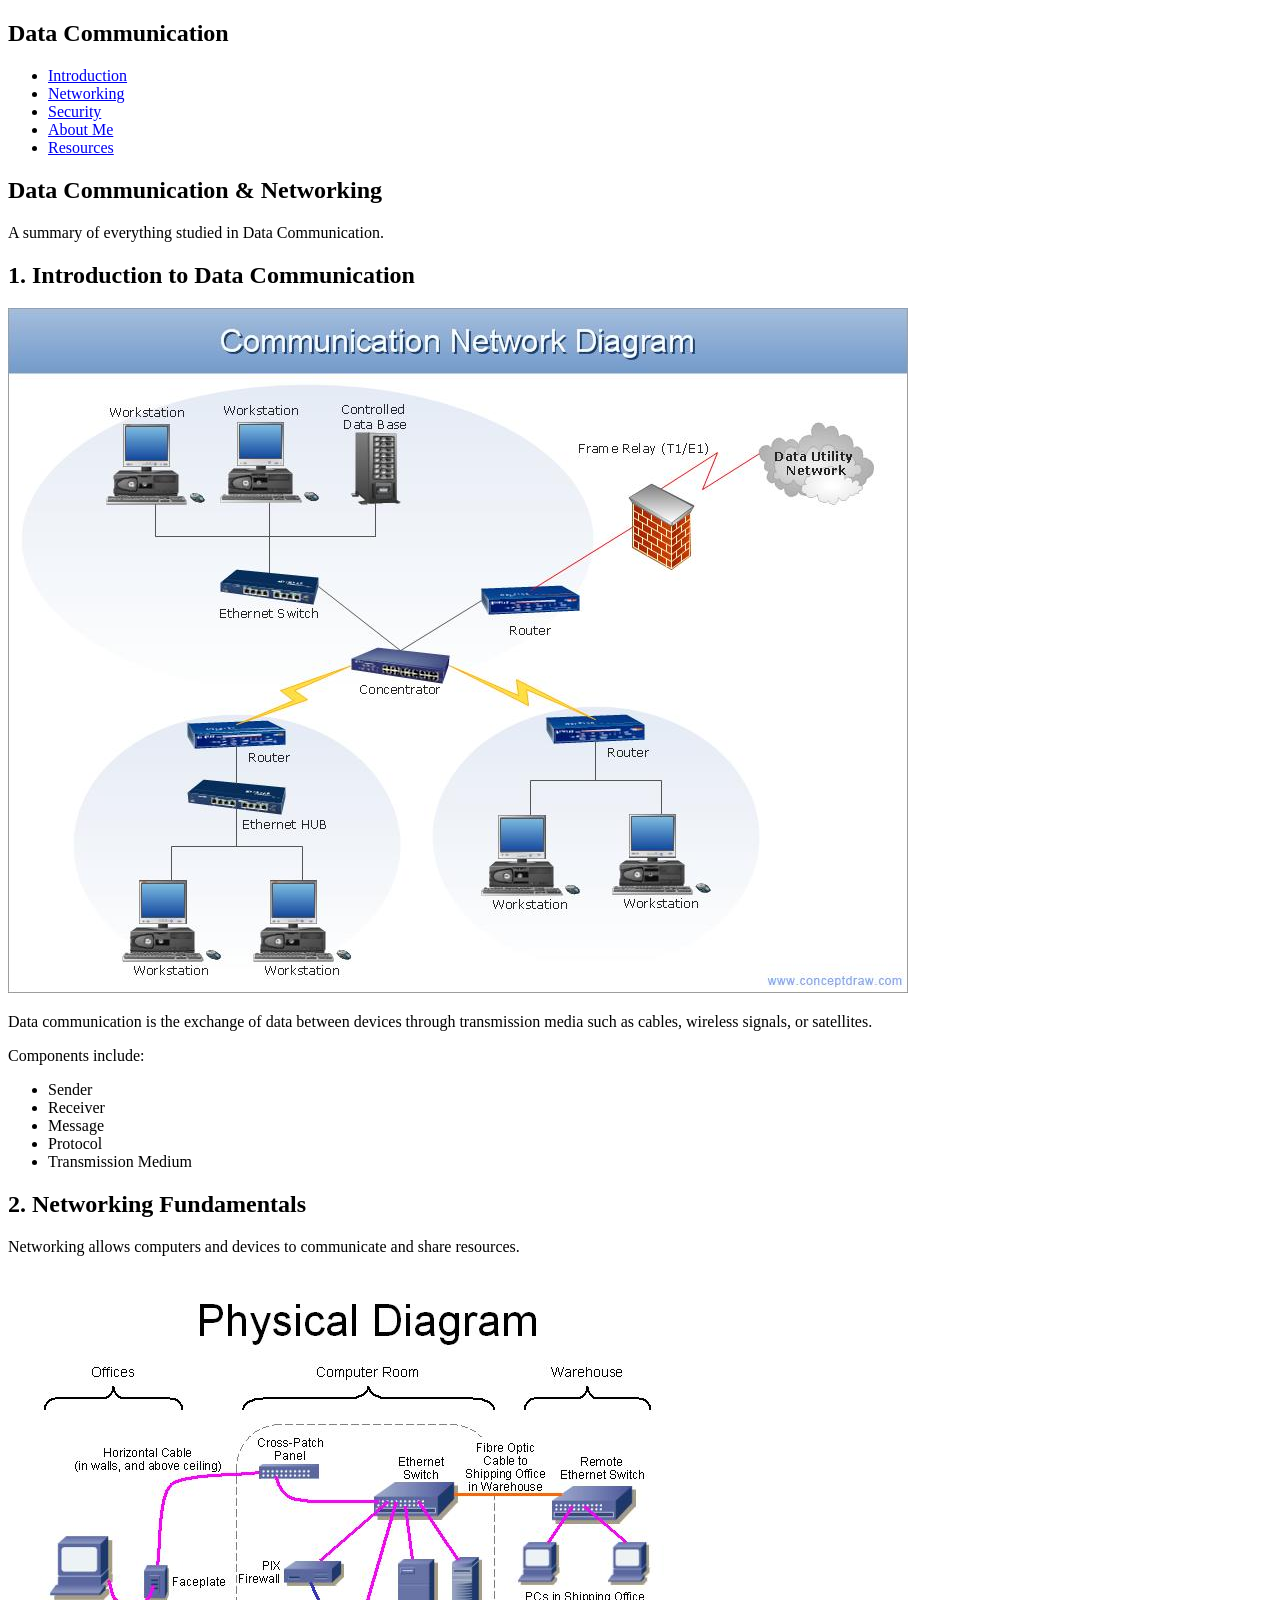
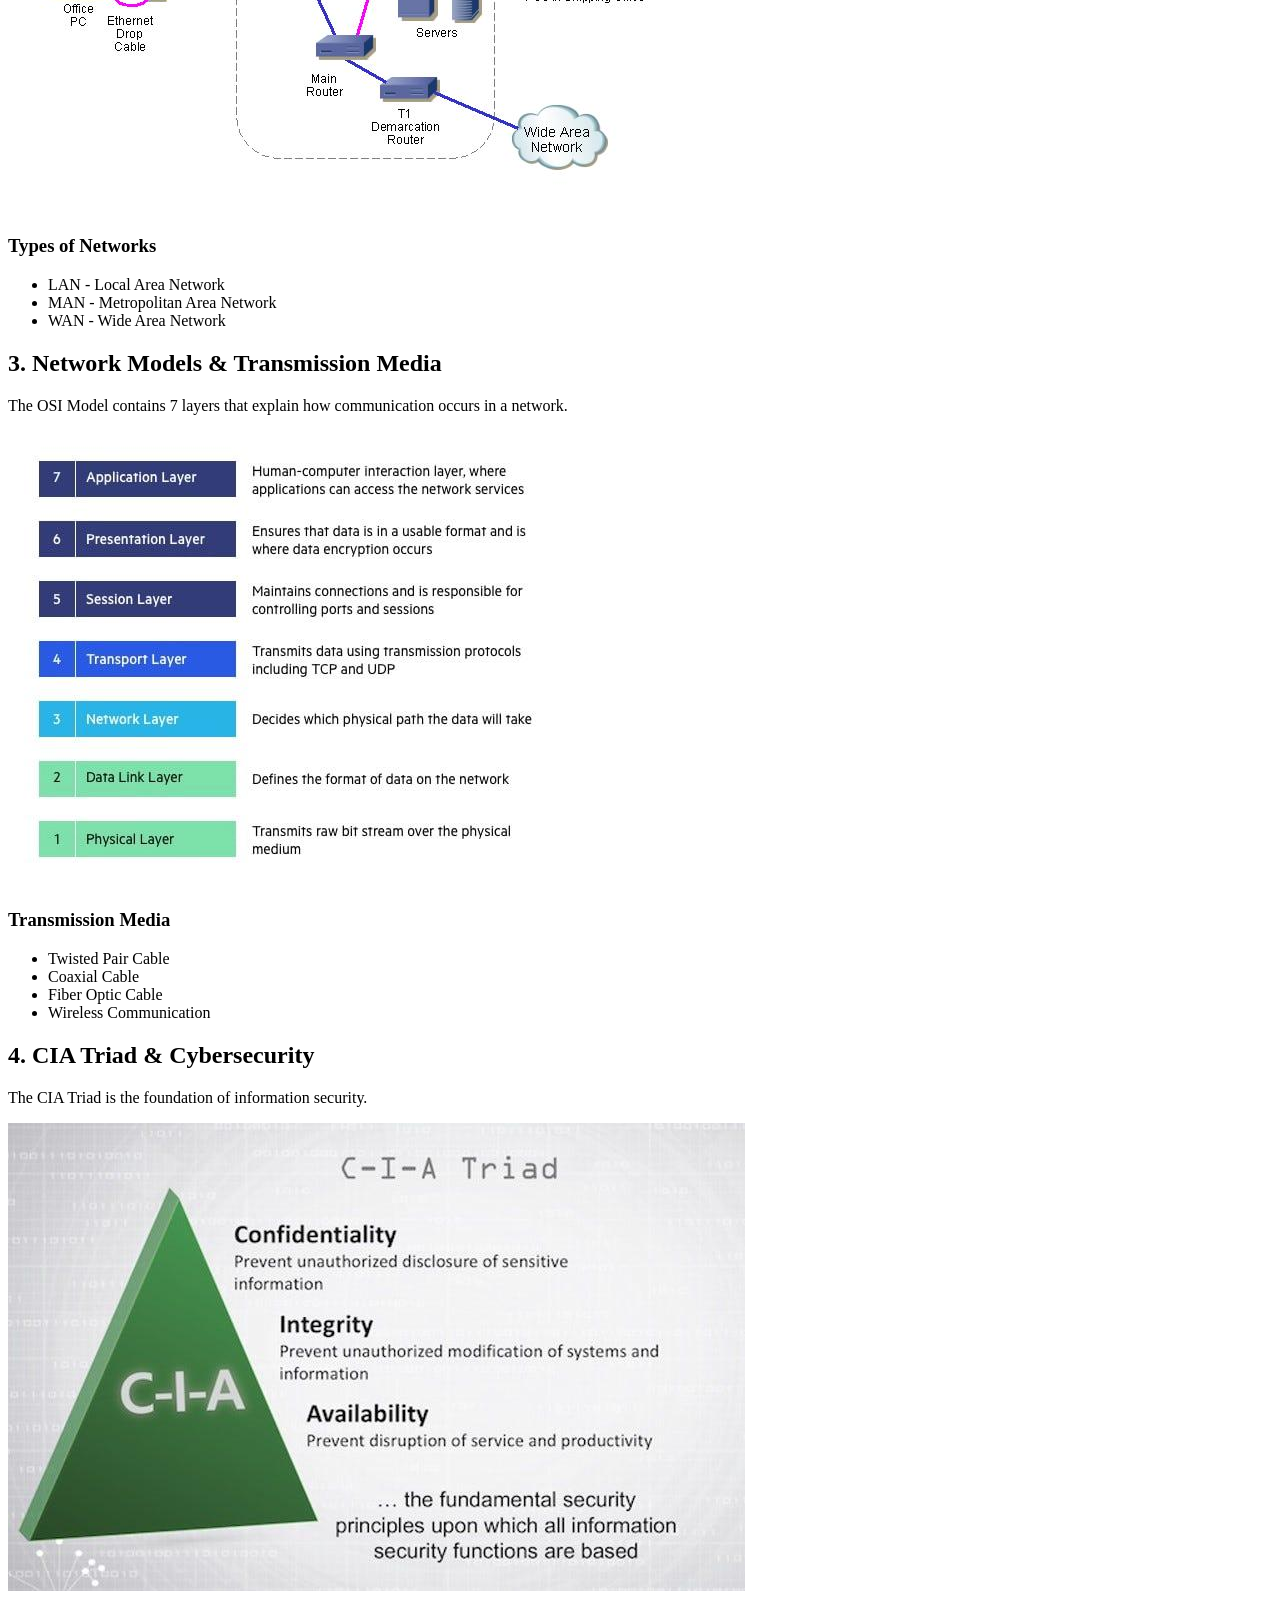
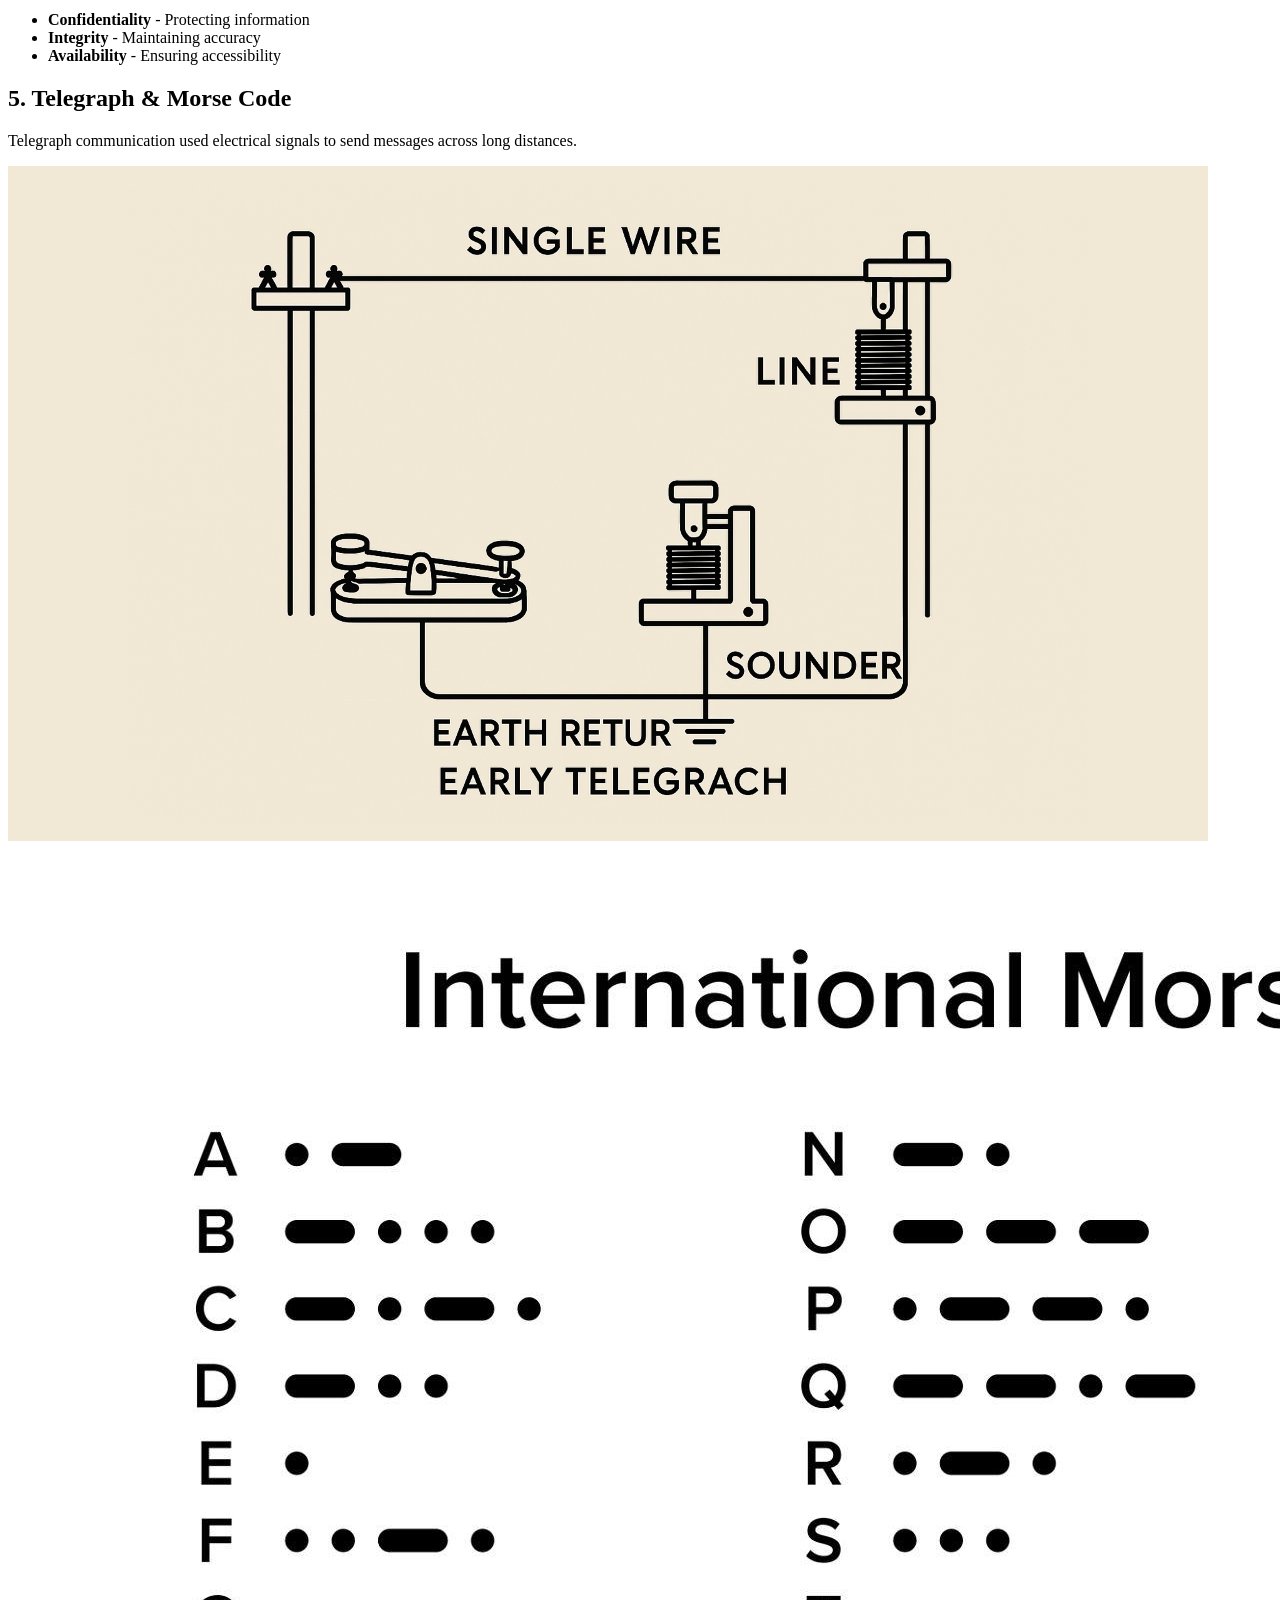
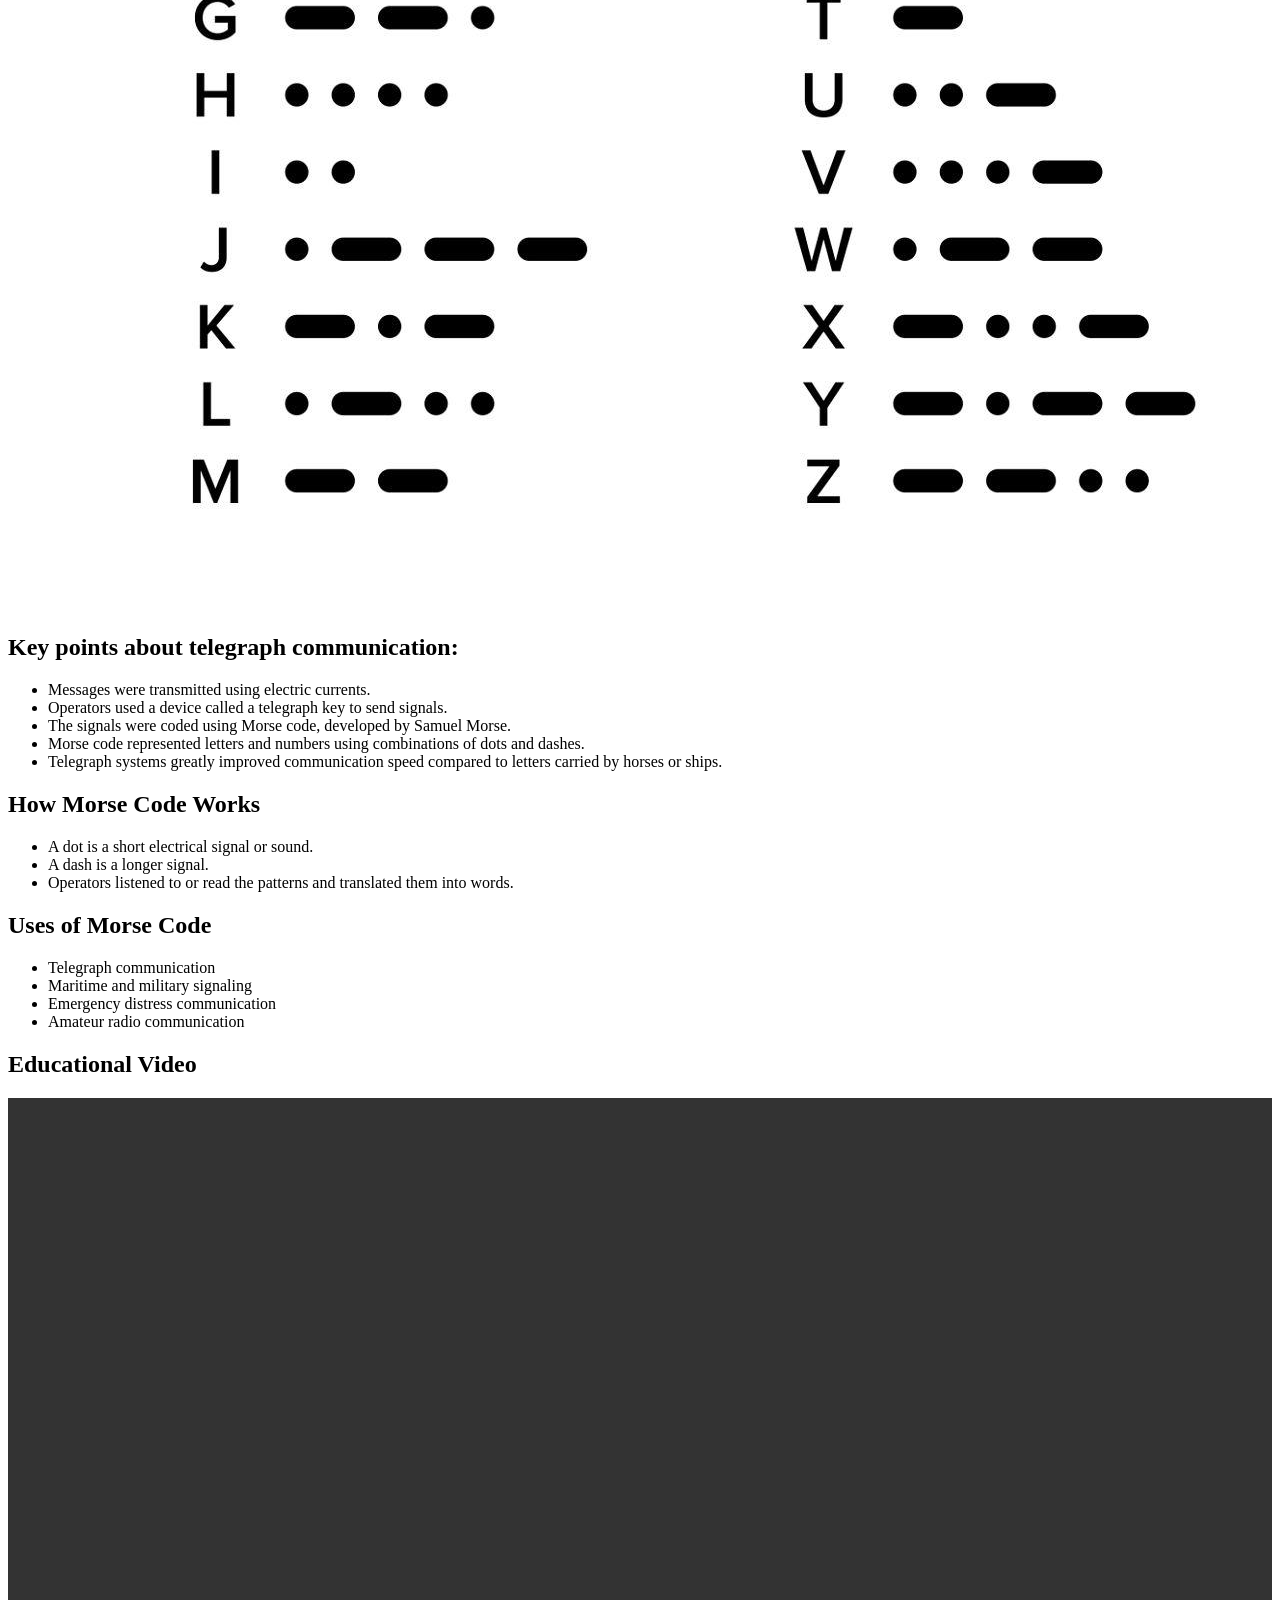
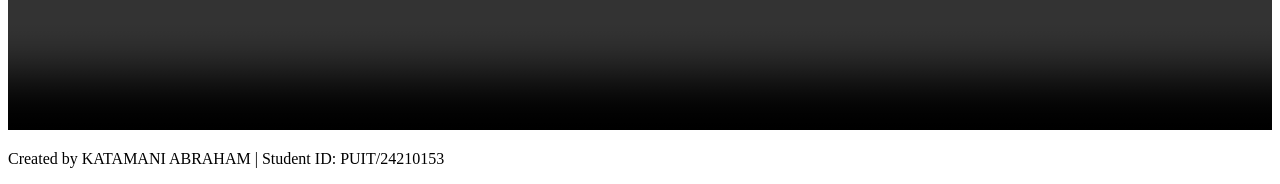
==== index.html @ 7217a276 "Add files via upload" ====
<!DOCTYPE html>
<html lang="en">
<head>
    <meta charset="UTF-8">
    <meta name="viewport" content="width=device-width, initial-scale=1.0">
    <title>Data Communication Assignment</title>
    <link rel="stylesheet" href="style.css">
</head>
<body>

    <!-- NAVBAR -->
    <header>
        <nav>
            <h1>Data Communication</h1>

            <ul>
                <li><a href="#intro">Introduction</a></li>
                <li><a href="#networking">Networking</a></li>
                <li><a href="#security">Security</a></li>
                <li><a href="about.html">About Me</a></li>
                <li><a href="resources.html">Resources</a></li>
            </ul>
        </nav>
    </header>

    <!-- HERO SECTION -->
    <section class="hero">
        <h2>Data Communication & Networking</h2>
        <p>
            A summary of everything studied in Data Communication.
        </p>
    </section>

    <!-- SECTION 1 -->
    <section id="intro" class="card">
        <h2>1. Introduction to Data Communication</h2>

        <div class="image-container">
          <img src="images/DATA COMM.jpg"
         alt="Data Communication"
         class="data-communication">
        </div>
            
        <p>
            Data communication is the exchange of data between devices through
            transmission media such as cables, wireless signals, or satellites.
        </p>

        <p>
            Components include:
        </p>

        <ul>
            <li>Sender</li>
            <li>Receiver</li>
            <li>Message</li>
            <li>Protocol</li>
            <li>Transmission Medium</li>
        </ul>
    </section>

    <!-- SECTION 2 -->
    <section id="networking" class="card">
        <h2>2. Networking Fundamentals</h2>

        <p>
            Networking allows computers and devices to communicate and share resources.
        </p>

        <div class="image-container">
          <img src="images/NETWORK.jpg"
         alt="Network Types"
         class="network-types">
        </div>

        <h3>Types of Networks</h3>

        <ul>
            <li>LAN - Local Area Network</li>
            <li>MAN - Metropolitan Area Network</li>
            <li>WAN - Wide Area Network</li>
        </ul>
    </section>

    <!-- SECTION 3 -->
    <section class="card">
        <h2>3. Network Models & Transmission Media</h2>

        <p>
            The OSI Model contains 7 layers that explain how communication occurs in a network.
        </p>

        <div class="image-container">
          <img src="images/OSI.jpg"
         alt="OSI Model"
         class="OSI">
        </div>

        <h3>Transmission Media</h3>

        <ul>
            <li>Twisted Pair Cable</li>
            <li>Coaxial Cable</li>
            <li>Fiber Optic Cable</li>
            <li>Wireless Communication</li>
        </ul>
    </section>

    <!-- SECTION 4 -->
    <section id="security" class="card">
        <h2>4. CIA Triad & Cybersecurity</h2>

        <p>
            The CIA Triad is the foundation of information security.
        </p>

         <div class="image-container">

          <img src="images/CIA.jpg"
         alt="CIA Triad"
         class="CIA">
        </div>

        <ul>
            <li><strong>Confidentiality</strong> - Protecting information</li>
            <li><strong>Integrity</strong> - Maintaining accuracy</li>
            <li><strong>Availability</strong> - Ensuring accessibility</li>
        </ul>
    </section>

    <!-- SECTION 5 -->
    <section class="card">
        <h2>5. Telegraph & Morse Code</h2>

        <p>
            Telegraph communication used electrical signals to send messages across long distances.
        </p>

        <div class="image-container">

          <img src="images/telegraph-diagram.png"
         alt="Telegraph Diagram"
         class="telegraph">

          <img src="images/Morse code.jpg"
         alt="Morse Code"
         class="Morse-code">

        </div>
        <p>
          <h1><strong>Key points about telegraph communication:</strong></h1>
        </p>
        <ul>
            <li>Messages were transmitted using electric currents.</li>
            <li>Operators used a device called a telegraph key to send signals.</li>
            <li>The signals were coded using Morse code, developed by Samuel Morse.</li>
            <li>Morse code represented letters and numbers using combinations of dots and dashes.</li>
            <li>Telegraph systems greatly improved communication speed compared to letters carried by horses or ships.</li>
        </ul>

        <p>
            <h1><strong>How Morse Code Works</strong></h1>
        </p>
        <ul>
            <li>A dot is a short electrical signal or sound.</li>
            <li>A dash is a longer signal.</li>
            <li>Operators listened to or read the patterns and translated them into words.</li>
        </ul>

        <p>
            <h1><strong>Uses of Morse Code</strong></h1>
        </p>
        <ul>
            <li>Telegraph communication</li>
            <li>Maritime and military signaling</li>
            <li>Emergency distress communication</li>
            <li>Amateur radio communication</li>
        </ul>
    </section>

    <!-- EDUCATIONAL VIDEO -->
<section class="card">
    <h2>Educational Video</h2>

    <video controls width="100%">
        <source src="Videos/Data Communication.mp4" type="video/mp4">
        Your browser does not support the video tag.
    </video>
</section>
    
    <!-- FOOTER -->
    <footer>
        <p>Created by KATAMANI ABRAHAM | Student ID: PUIT/24210153</p>
    </footer>

    <script src="script.js"></script>
</body>
</html>
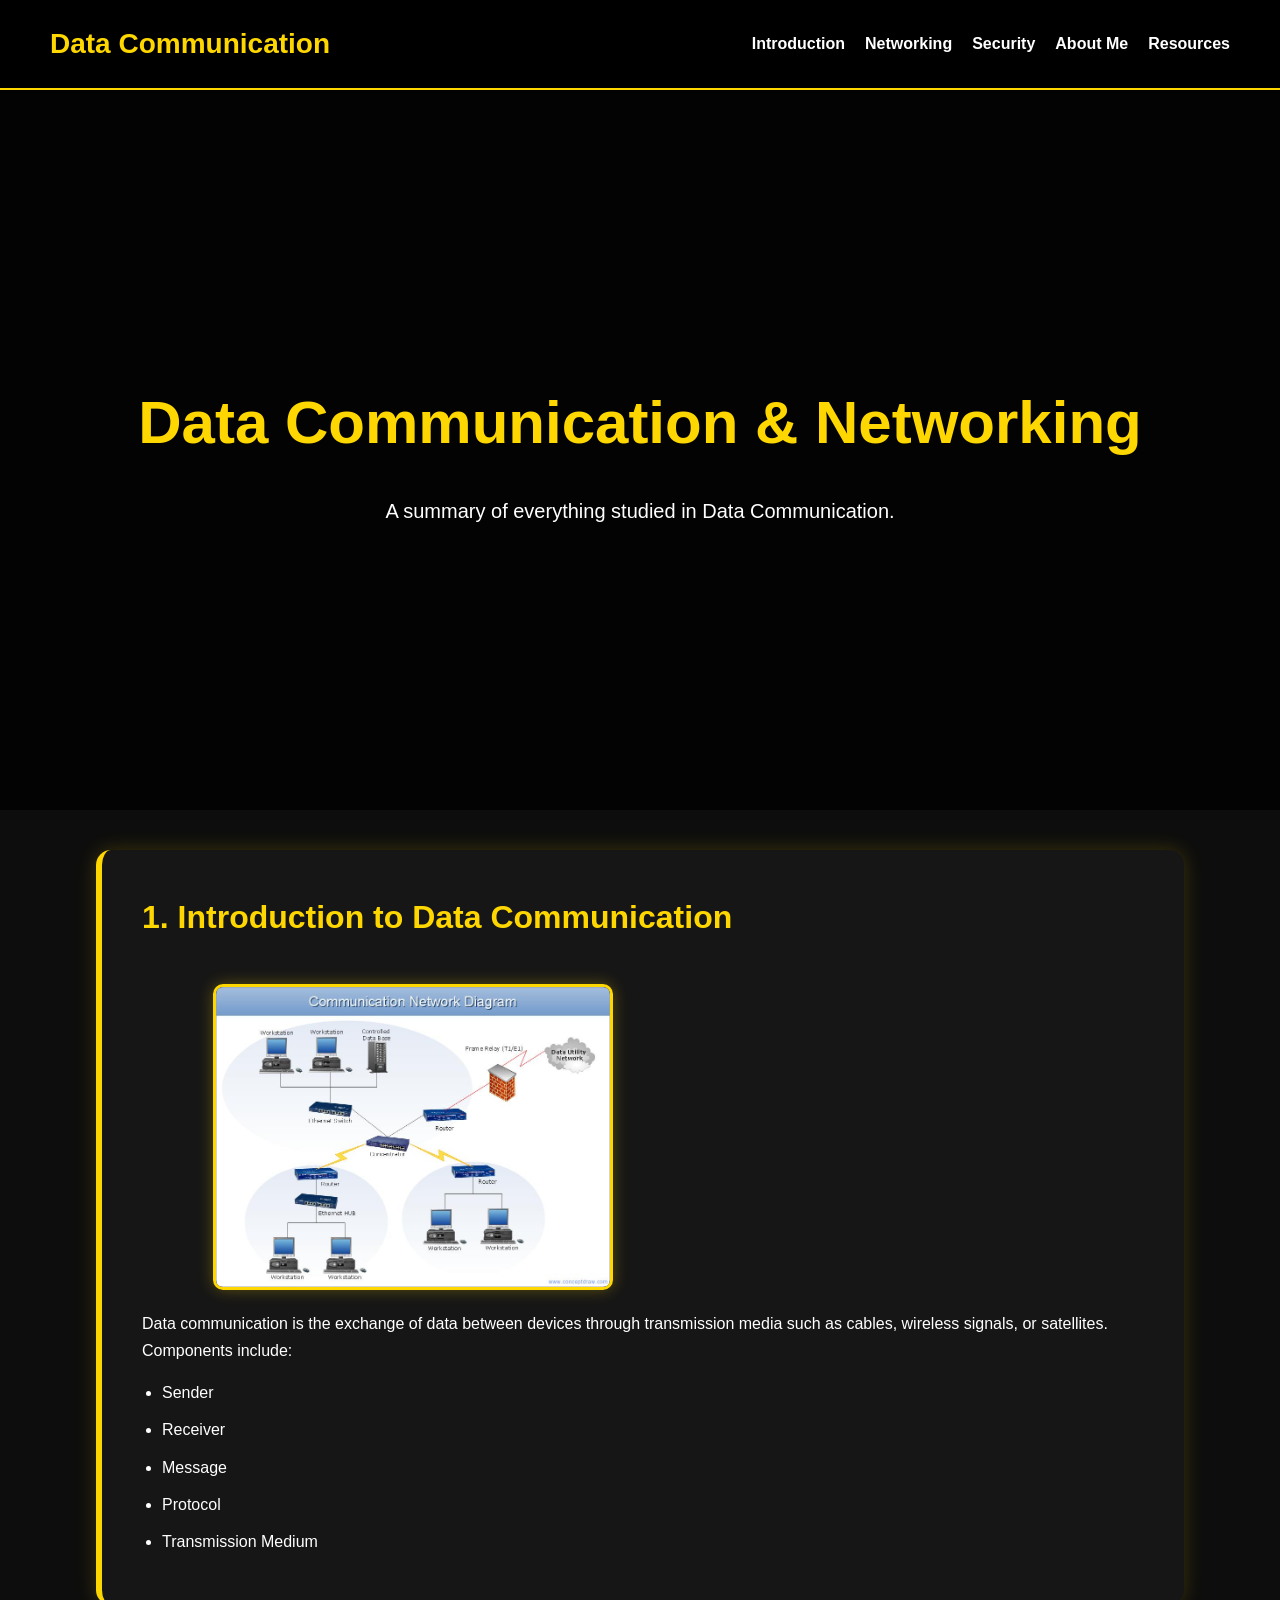
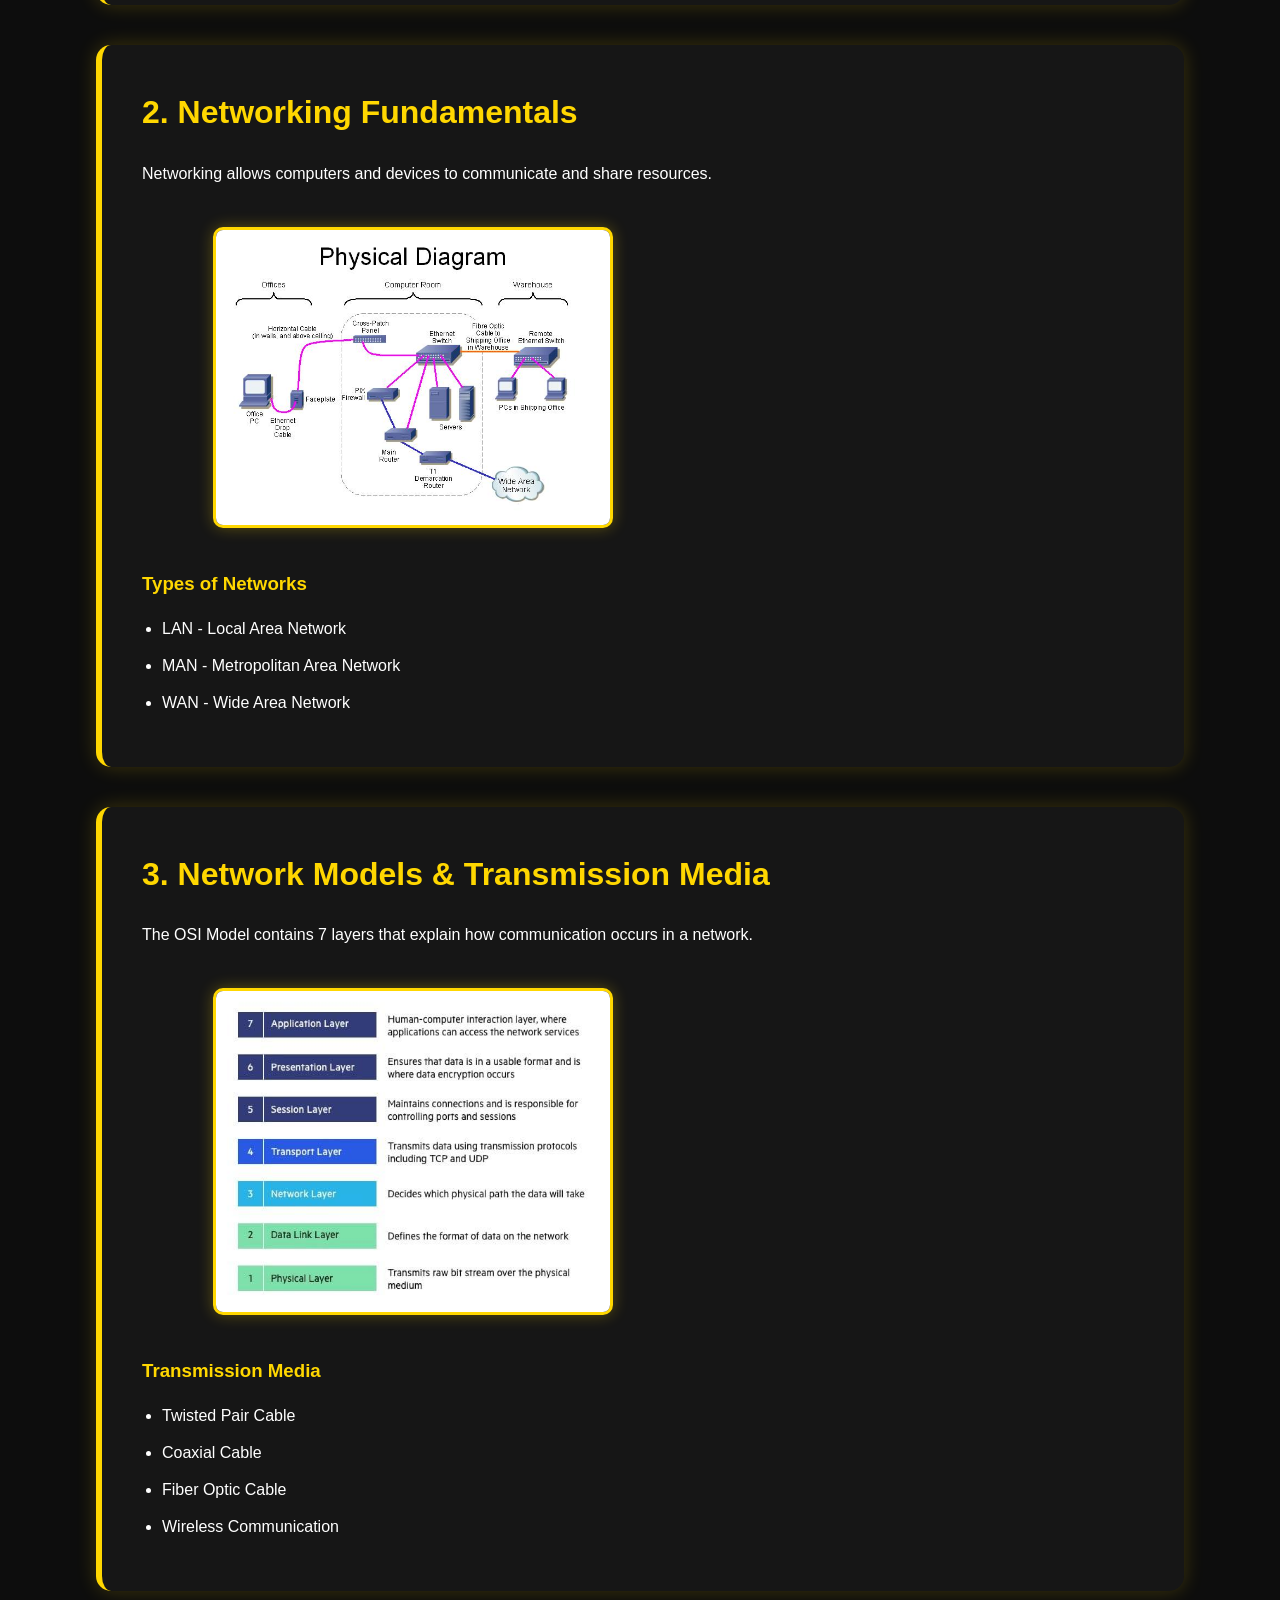
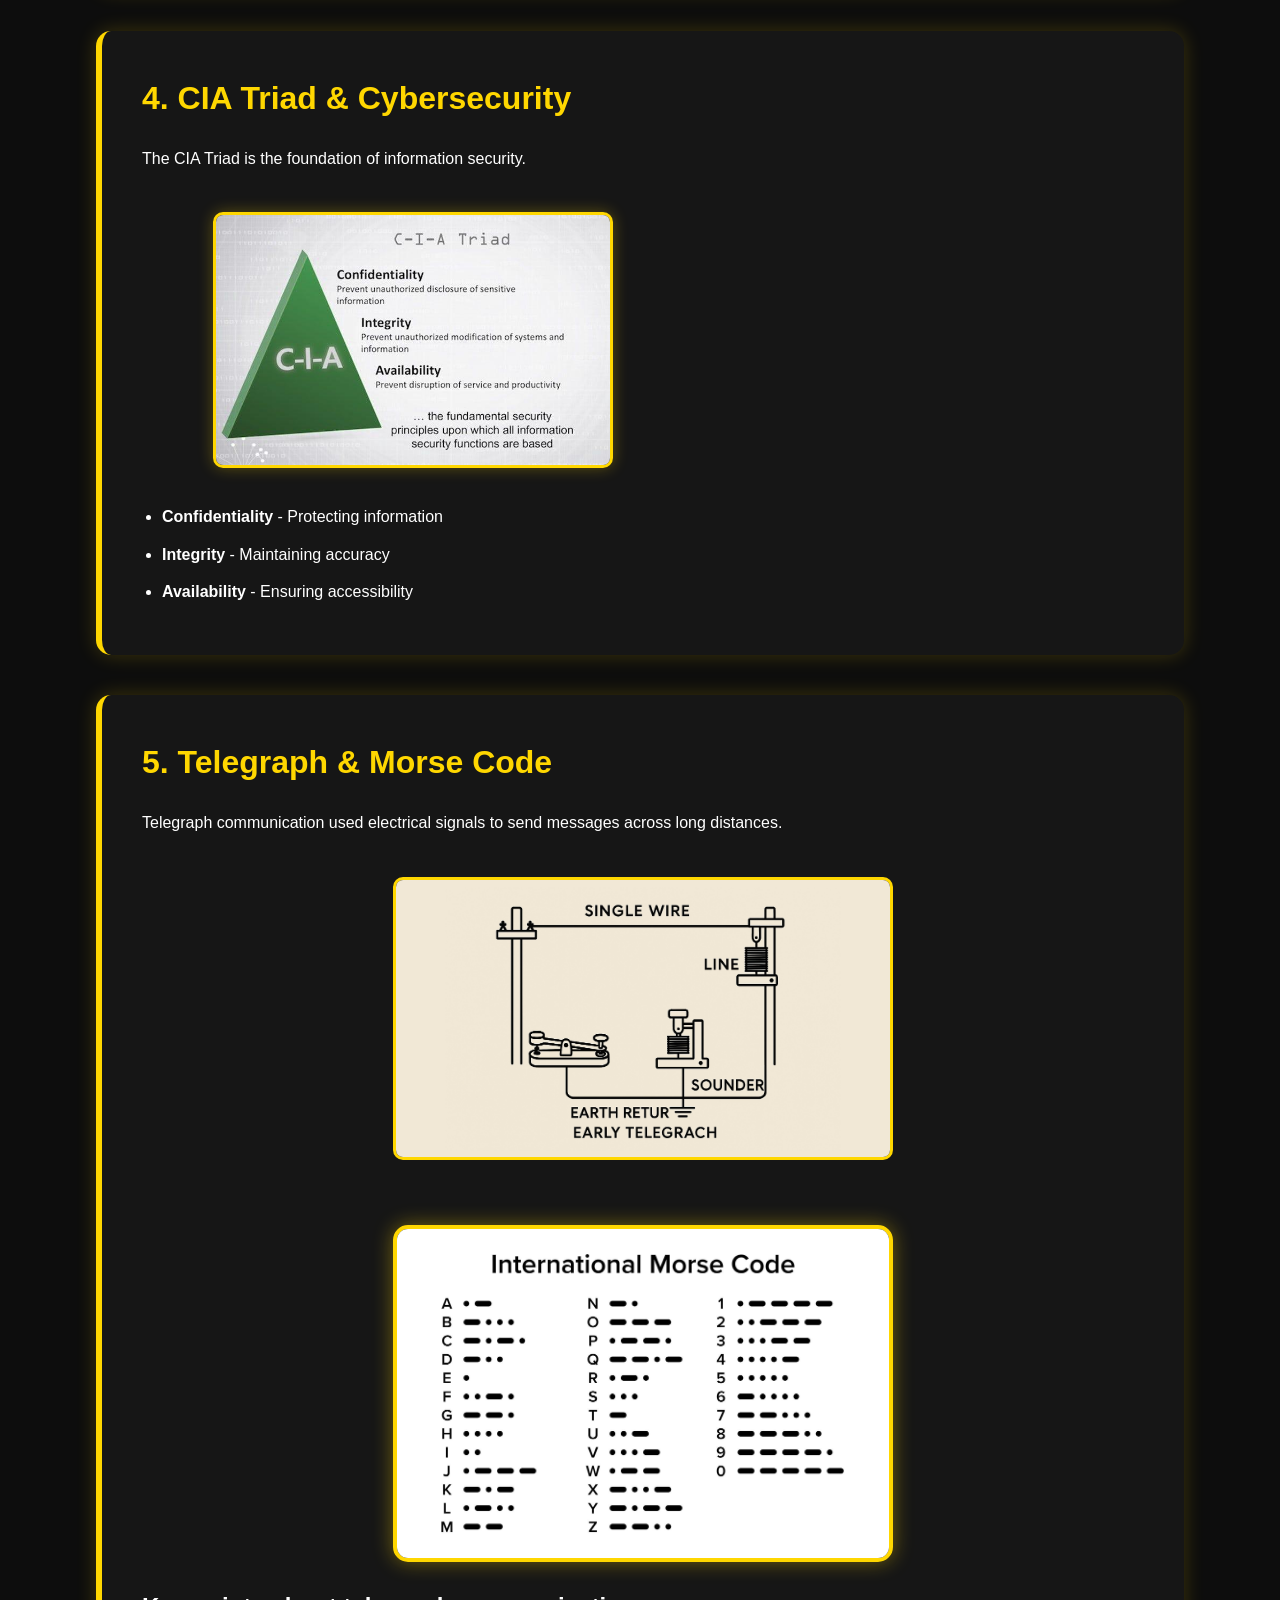
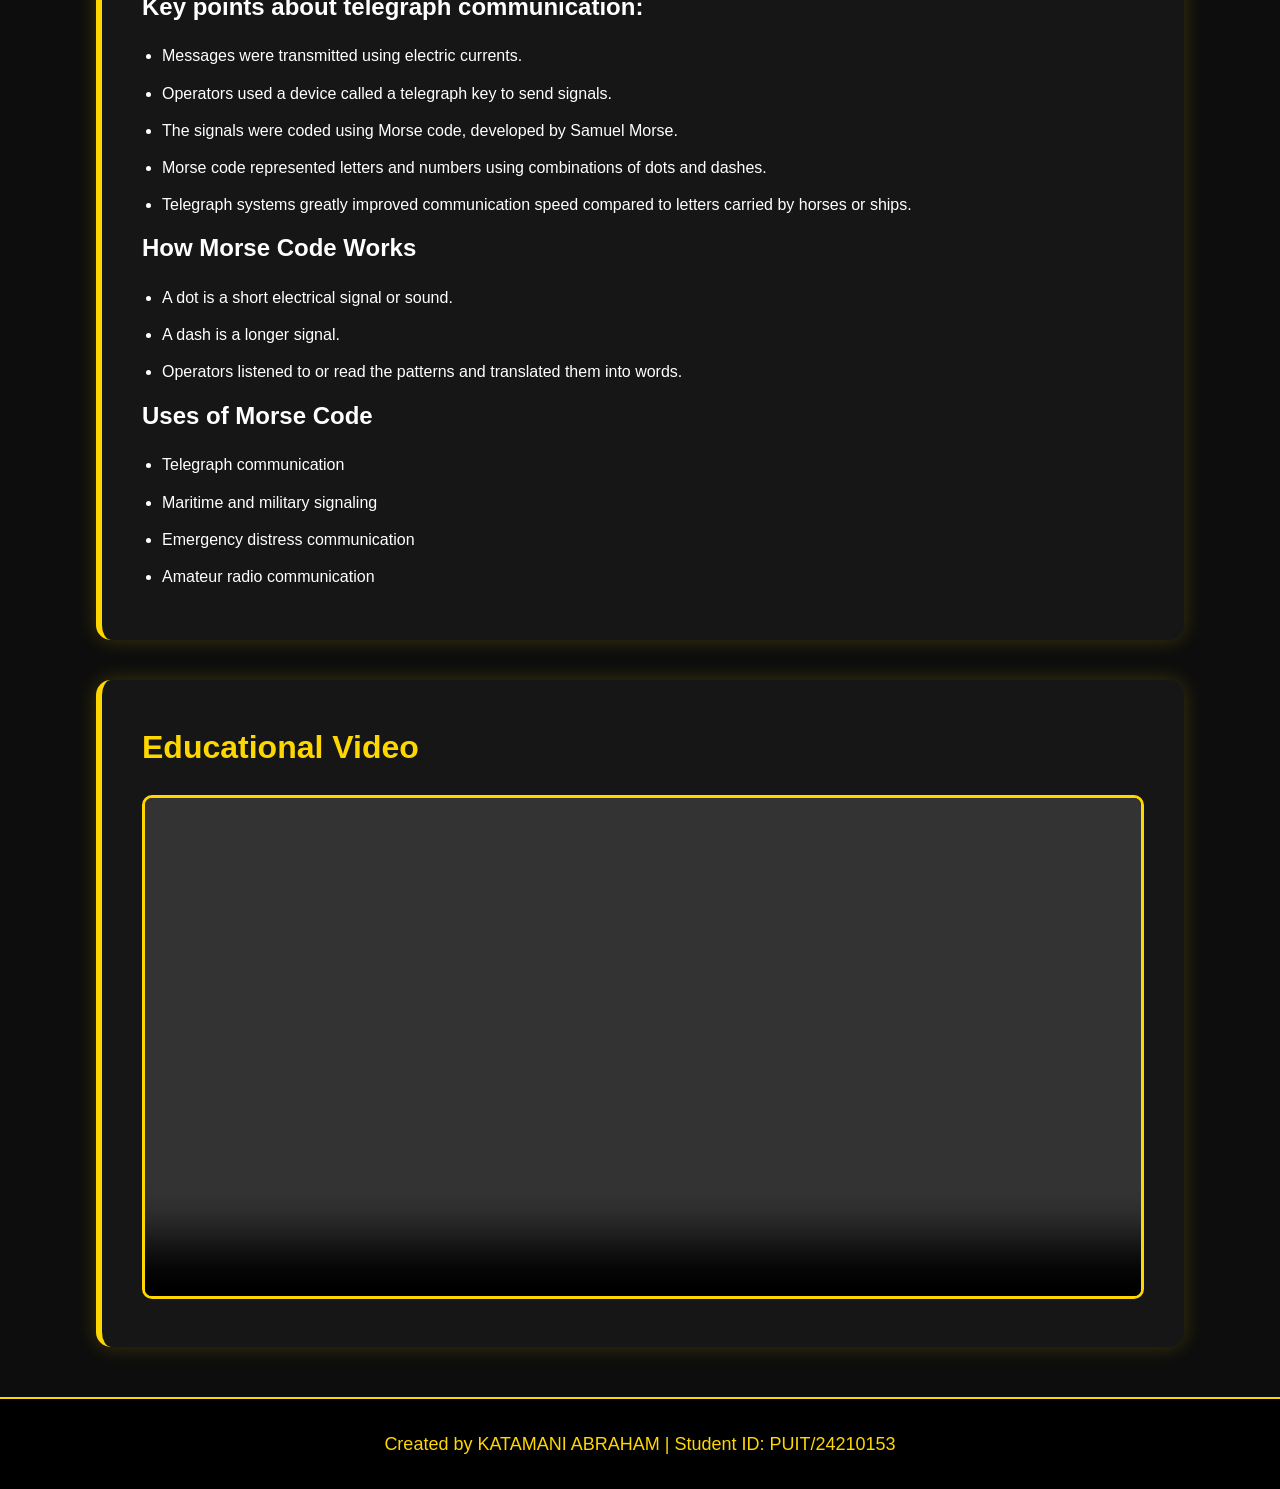
==== commit 619cbb05: "Update index.html" ====
--- a/index.html
+++ b/index.html
@@ -183,7 +183,7 @@
     <h2>Educational Video</h2>
 
     <video controls width="100%">
-        <source src="Videos/Data Communication.mp4" type="video/mp4">
+        <source src="videos/data communication.mp4" type="video/mp4">
         Your browser does not support the video tag.
     </video>
 </section>
@@ -195,4 +195,4 @@
 
     <script src="script.js"></script>
 </body>
-</html>+</html>
--- a/style.css
+++ b/style.css
@@ -0,0 +1,297 @@
+*{
+    margin: 0;
+    padding: 0;
+    box-sizing: border-box;
+}
+
+/* BODY */
+body{
+    font-family: Arial, Helvetica, sans-serif;
+    background: #0d0d0d;
+    color: white;
+    line-height: 1.7;
+}
+
+/* NAVBAR */
+header{
+    background: black;
+    padding: 20px 50px;
+    position: sticky;
+    top: 0;
+    z-index: 1000;
+    border-bottom: 2px solid gold;
+}
+
+nav{
+    display: flex;
+    justify-content: space-between;
+    align-items: center;
+}
+
+nav h1{
+    color: gold;
+    font-size: 28px;
+}
+
+nav ul{
+    display: flex;
+    list-style: none;
+    gap: 20px;
+}
+
+nav ul li a{
+    text-decoration: none;
+    color: white;
+    font-weight: bold;
+    transition: 0.3s;
+}
+
+nav ul li a:hover{
+    color: gold;
+}
+
+/* HERO SECTION */
+.hero{
+    height: 80vh;
+    display: flex;
+    flex-direction: column;
+    justify-content: center;
+    align-items: center;
+    text-align: center;
+    padding: 20px;
+
+    background: linear-gradient(
+        rgba(0,0,0,0.8),
+        rgba(0,0,0,0.8)
+    ),
+    url('https://images.unsplash.com/photo-1518770660439-4636190af475?q=80&w=1470&auto=format&fit=crop');
+    
+    background-size: cover;
+    background-position: center;
+}
+
+.hero h2{
+    font-size: 60px;
+    color: gold;
+    margin-bottom: 20px;
+}
+
+.hero p{
+    max-width: 700px;
+    font-size: 20px;
+}
+
+/* CARD SECTIONS */
+.card{
+    background: #161616;
+    margin: 40px auto;
+    width: 85%;
+    padding: 40px;
+    border-radius: 15px;
+    border-left: 6px solid gold;
+    box-shadow: 0 0 20px rgba(255,215,0,0.2);
+    transition: 0.3s;
+}
+
+.card:hover{
+    transform: translateY(-5px);
+}
+
+.card h2{
+    color: gold;
+    margin-bottom: 20px;
+    font-size: 32px;
+}
+
+.card h3{
+    color: gold;
+    margin-top: 20px;
+}
+
+.card ul{
+    margin-top: 15px;
+    padding-left: 20px;
+}
+
+.card li{
+    margin-bottom: 10px;
+}
+/* DATA COMMUNICATION IMAGE */
+.data-communication{
+    width: 100%;
+    max-width: 400px;
+    display: block;
+    margin: 20px auto;
+    border-radius: 10px;
+    border: 3px solid gold;
+    box-shadow: 0 0 15px rgba(255, 215, 0, 0.3);
+    transition: 0.3s ease; 
+    right: 23%;
+    position: relative;
+}
+
+/* NETWORK TYPES IMAGE */
+.network-types{
+    width: 100%;
+    max-width: 400px;
+    display: block;
+    margin: 20px auto;
+    border-radius: 10px;
+    border: 3px solid gold;
+    box-shadow: 0 0 15px rgba(255, 215, 0, 0.3);
+    transition: 0.3s ease; 
+    right: 23%;
+    position: relative;
+}
+
+/* OSI IMAGE */
+.OSI{
+    width: 100%;
+    max-width: 400px;
+    display: block;
+    margin: 20px auto;
+    border-radius: 10px;
+    border: 3px solid gold;
+    box-shadow: 0 0 15px rgba(255, 215, 0, 0.3);
+    transition: 0.3s ease; 
+    right: 23%;
+    position: relative;
+}
+
+/*cia triad image */
+.CIA{
+    width: 100%;
+    max-width: 400px;
+    display: block;
+    margin: 20px auto;
+    border-radius: 10px;
+    border: 3px solid gold;
+    box-shadow: 0 0 15px rgba(255, 215, 0, 0.3);
+    transition: 0.3s ease; 
+    right: 23%;
+    position: relative;
+}
+
+.image-container{
+    display: flex;
+    justify-content: center;
+    align-items: center;
+    gap: 20px;
+    flex-wrap: wrap;
+    margin-top: 20px;
+}
+
+/* MORSE CODE IMAGE */
+.Morse-code{
+    width: 100%;
+    max-width: 500px;
+    display: block;
+    margin: 25px auto;
+    border-radius: 15px;
+    border: 4px solid gold;
+    box-shadow: 0 0 20px rgba(255, 215, 0, 0.4);
+    transition: 0.4s ease;
+    right: 23%;
+}
+
+.Morse-code:hover{
+    transform: scale(1.03);
+    box-shadow: 0 0 30px rgba(255, 215, 0, 0.7);
+}
+
+/* TELEGRAPH IMAGE */
+.telegraph{
+    width: 100%;
+    max-width: 500px;
+    display: block;
+    margin: 20px auto;
+    border-radius: 10px;
+    border: 3px solid gold;
+}
+
+.telegraph:hover{
+    transform: scale(1.02);
+    border-color: white;
+}
+
+/* VIDEO */
+video{
+    border-radius: 10px;
+    border: 3px solid gold;
+}
+
+/* FOOTER */
+footer{
+    background: black;
+    text-align: center;
+    padding: 30px;
+    margin-top: 50px;
+    border-top: 2px solid gold;
+}
+
+footer p{
+    color: gold;
+    font-size: 18px;
+}
+
+/* SMOOTH SCROLL */
+html{
+    scroll-behavior: smooth;
+}
+
+/* RESPONSIVE DESIGN */
+@media(max-width: 768px){
+
+    nav{
+        flex-direction: column;
+        gap: 20px;
+    }
+
+    nav ul{
+        flex-direction: column;
+        text-align: center;
+    }
+
+    .hero h2{
+        font-size: 40px;
+    }
+
+    .hero p{
+        font-size: 18px;
+    }
+
+    .card{
+        width: 95%;
+        padding: 25px;
+    }
+}
+
+.profile{
+    width: 250px;
+    height: 250px;
+    border-radius: 50%;
+    object-fit: cover;
+    display: block;
+    margin: 20px auto;
+    border: 4px solid gold;
+    padding: 4px;
+    position: relative;
+    right: 50%;
+    transform: translateX(50%);
+}
+
+.btn{
+    display: inline-block;
+    background: gold;
+    color: black;
+    padding: 12px 25px;
+    text-decoration: none;
+    border-radius: 8px;
+    font-weight: bold;
+    transition: 0.3s;
+}
+
+.btn:hover{
+    background: white;
+    transform: scale(1.05);
+}
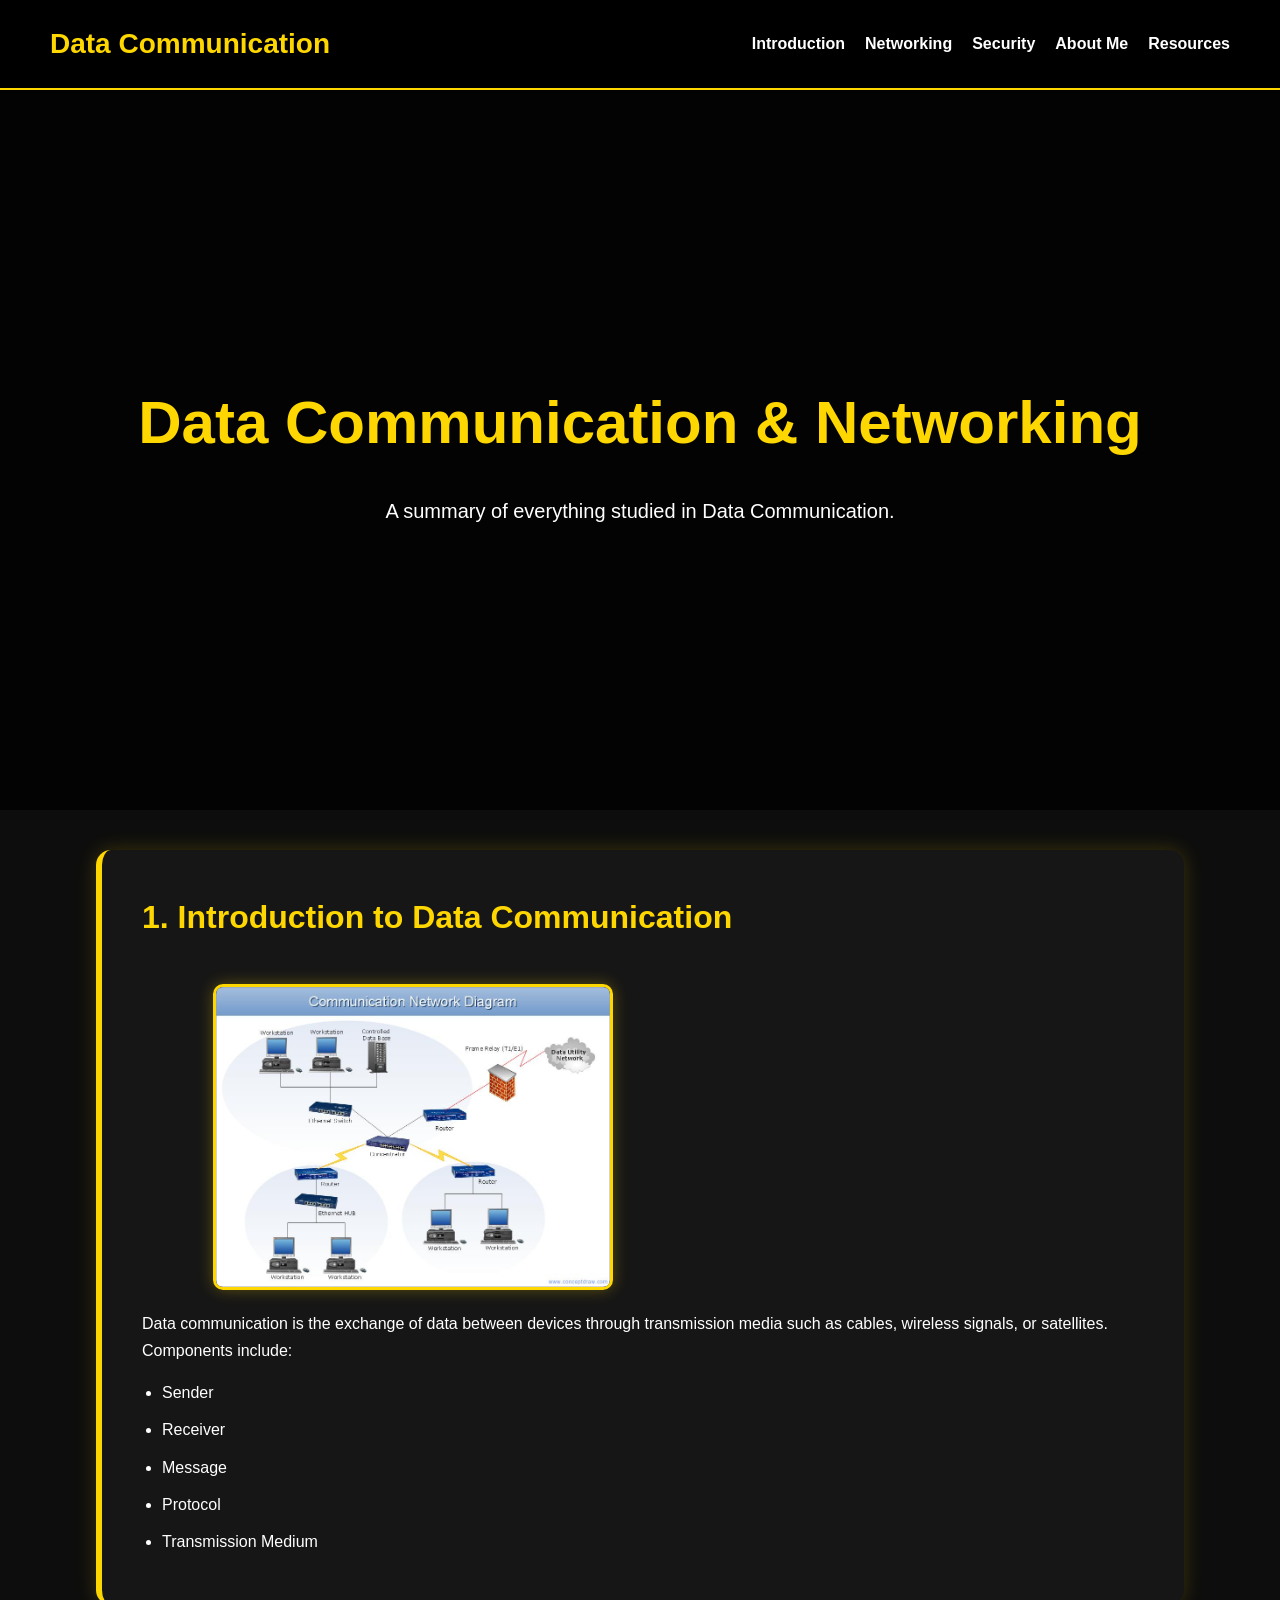
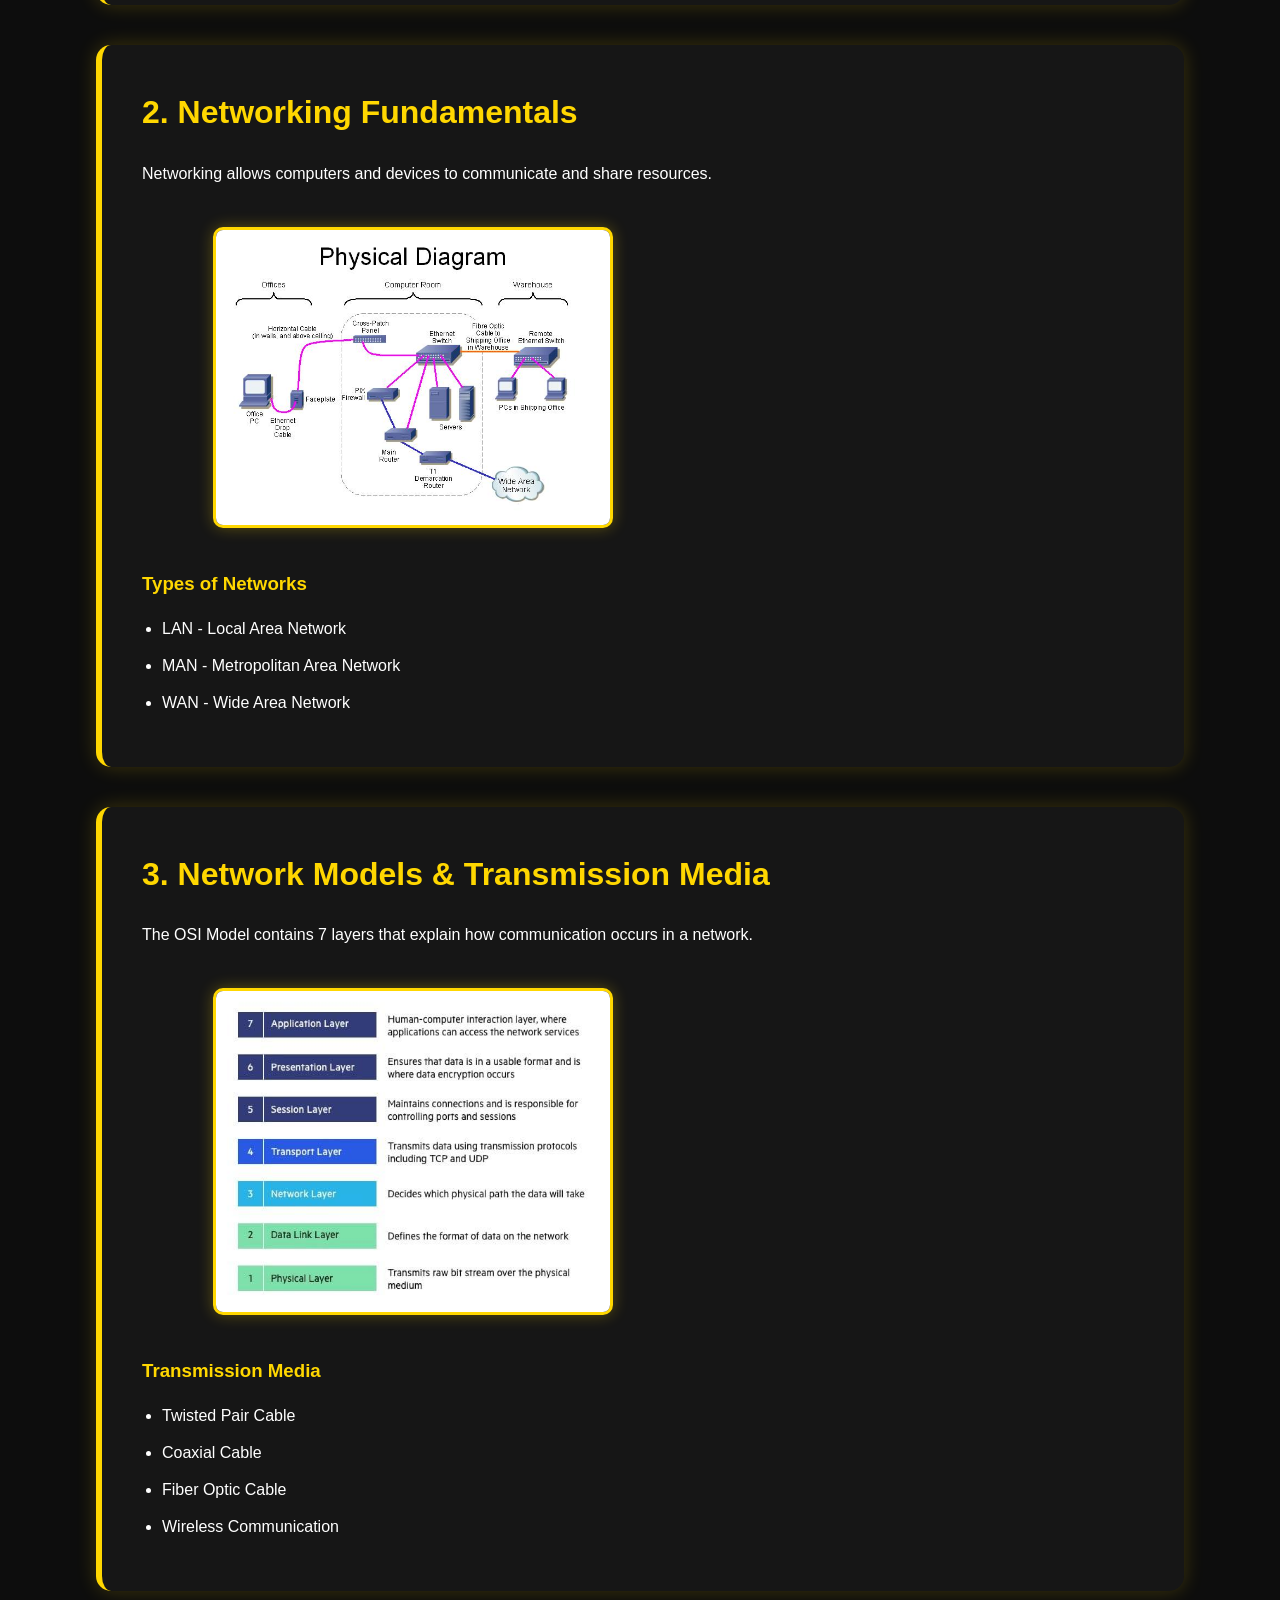
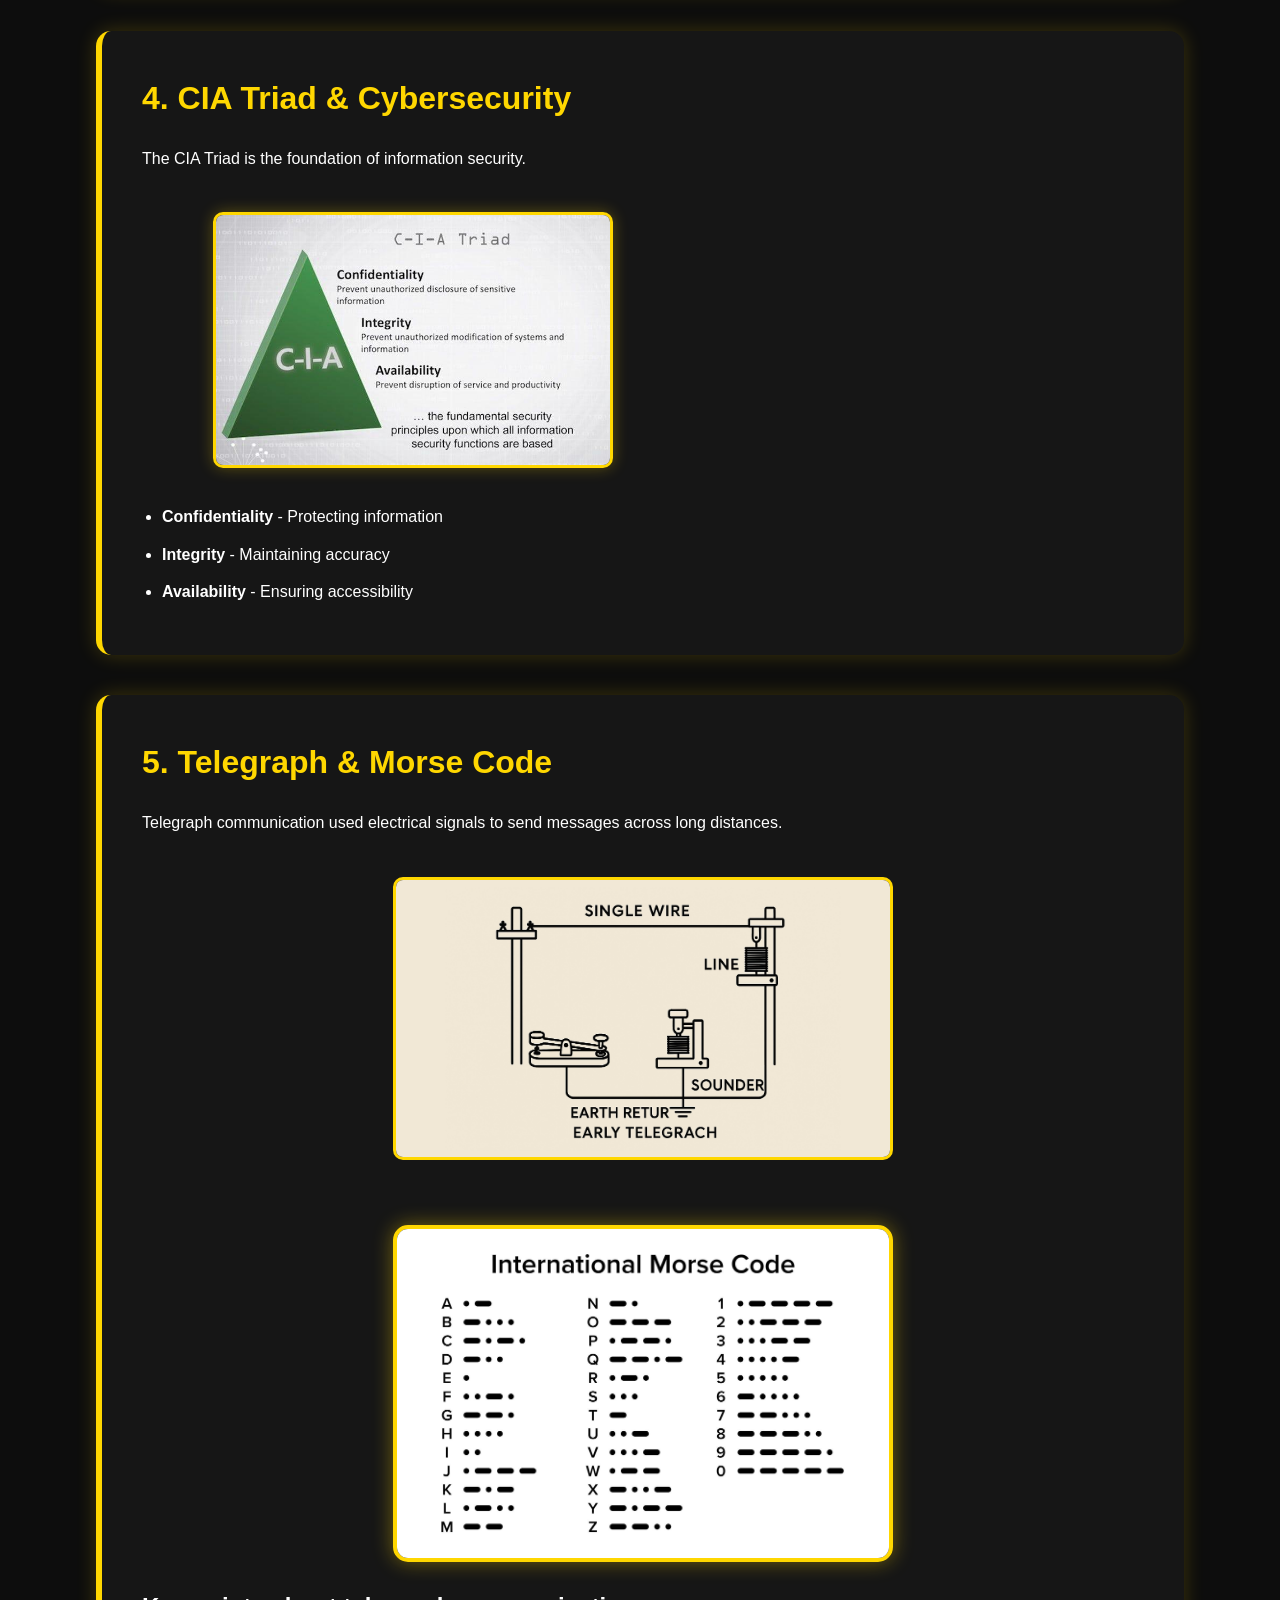
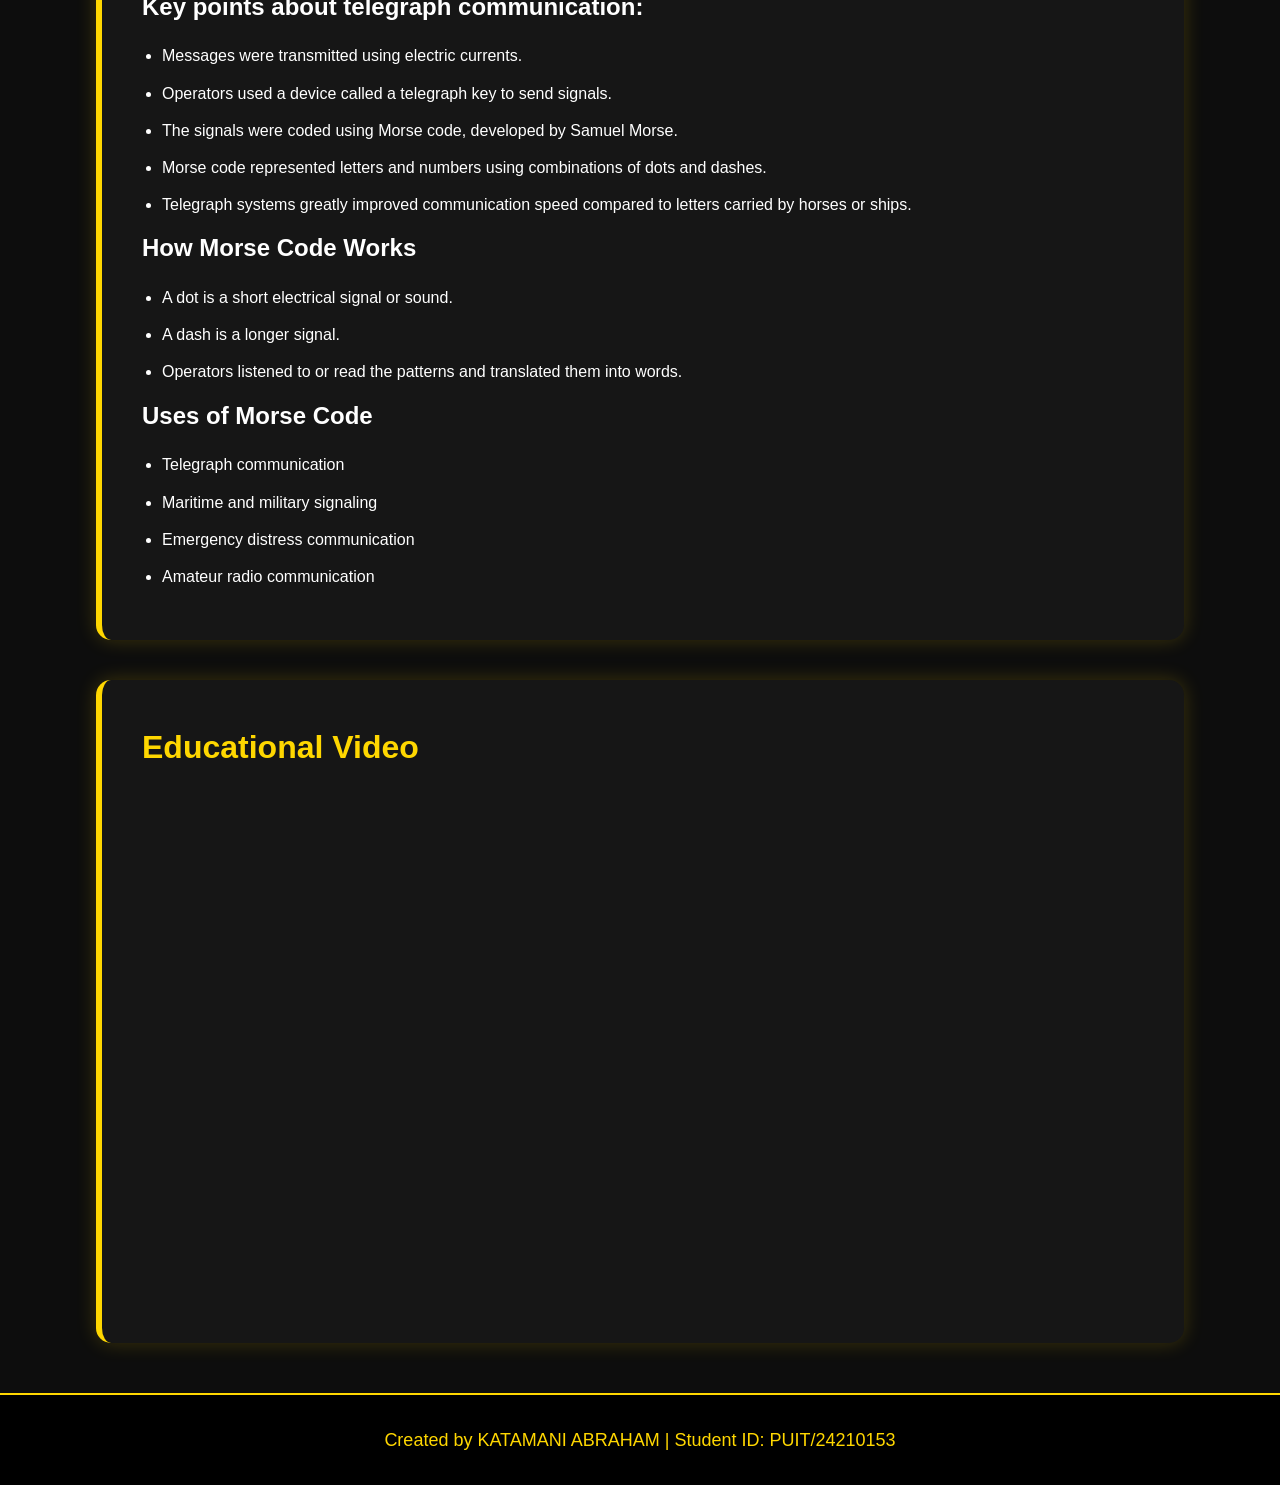
==== commit 229a1d5b: "Update index.html" ====
--- a/index.html
+++ b/index.html
@@ -181,11 +181,14 @@
     <!-- EDUCATIONAL VIDEO -->
 <section class="card">
     <h2>Educational Video</h2>
-
-    <video controls width="100%">
-        <source src="videos/data communication.mp4" type="video/mp4">
-        Your browser does not support the video tag.
-    </video>
+    <iframe 
+        width="100%" 
+        height="500"
+        src="https://www.youtube.com/embed/qiQR5rTSshw"
+        title="Educational Video"
+        frameborder="0"
+        allowfullscreen>
+    </iframe>
 </section>
     
     <!-- FOOTER -->
